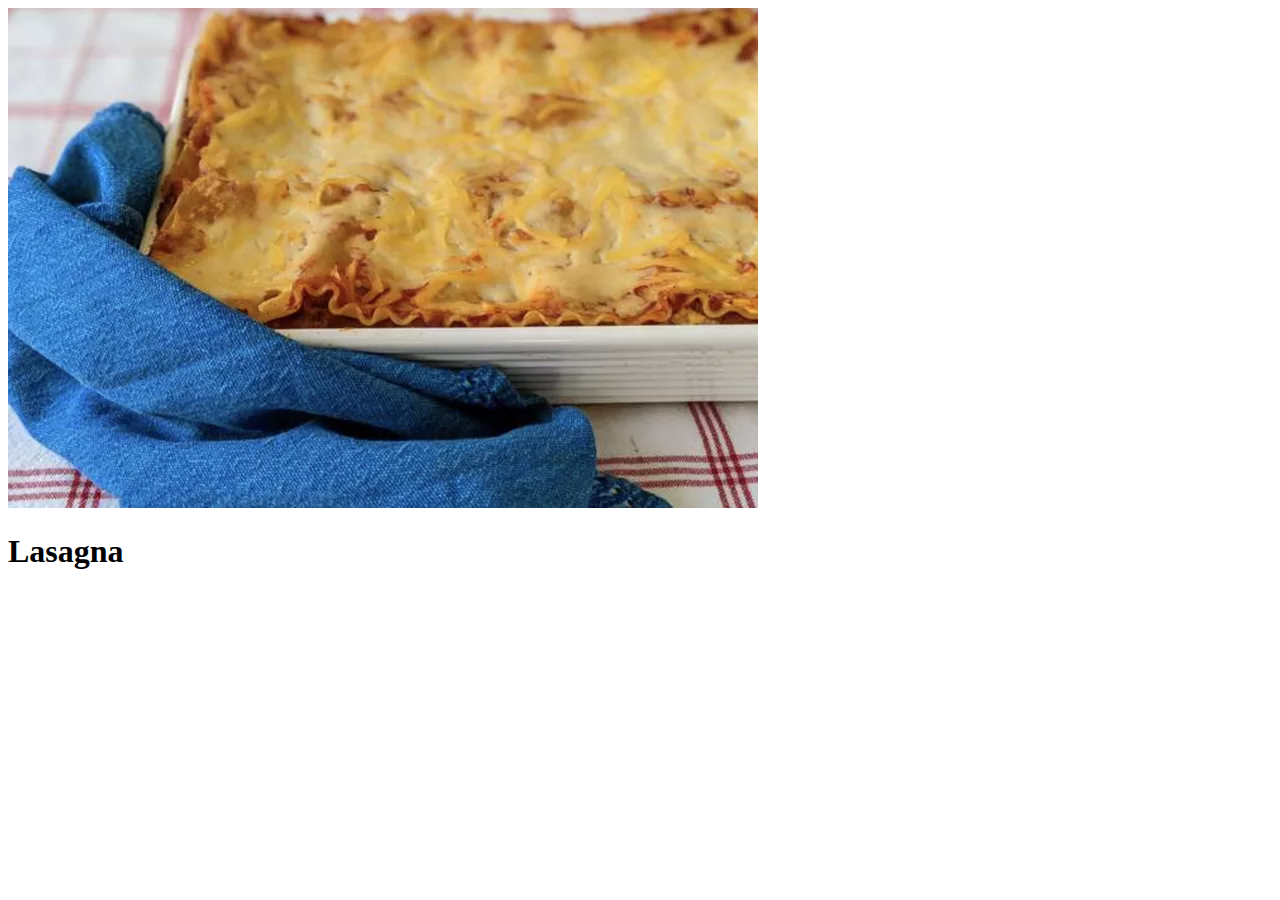
==== recipes/lasagna.html @ 5cb22691 "Linked to lasagna recipe html and added a photo." ====
<!DOCTYPE html>
<html lang="en">
<head>
    <meta charset="UTF-8">
    <meta name="viewport" content="width=device-width, initial-scale=1.0">
    <title>Lasagna</title>
</head>
<body>
    <img src="lasagna.webp">
    <h1>Lasagna</h1>
</body>
</html>
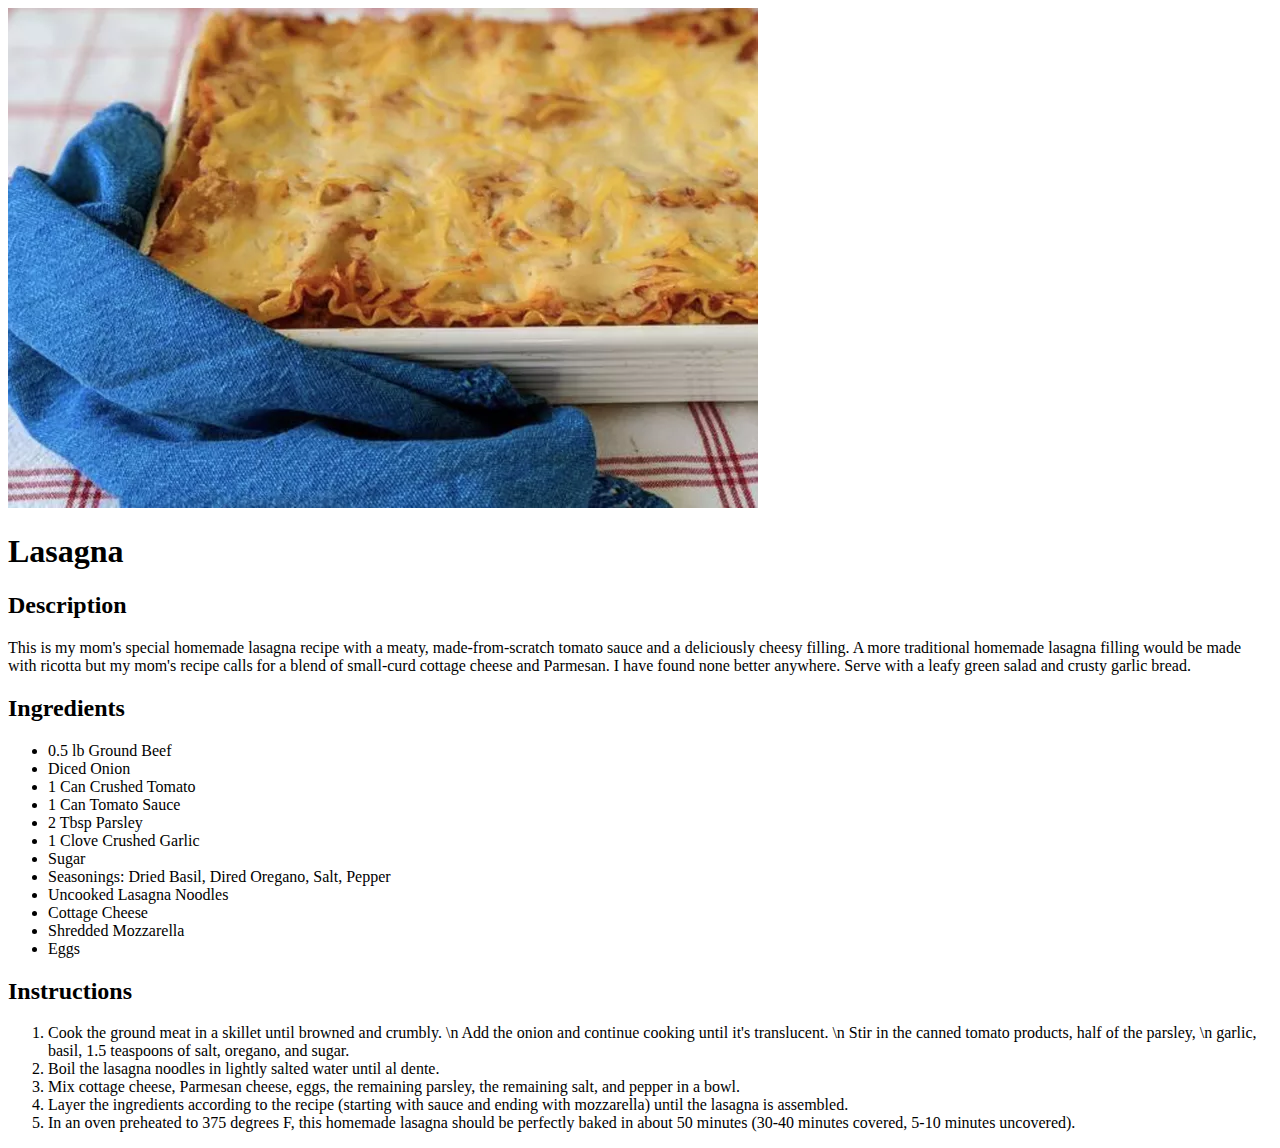
==== commit b72c4439: "Built content for lasagna.html" ====
--- a/recipes/lasagna.html
+++ b/recipes/lasagna.html
@@ -8,5 +8,40 @@
 <body>
     <img src="lasagna.webp">
     <h1>Lasagna</h1>
+        <h2>Description</h2>
+            <p>
+                This is my mom's special homemade lasagna recipe with a meaty, 
+                made-from-scratch tomato sauce and a deliciously cheesy filling. 
+                A more traditional homemade lasagna filling would be made with 
+                ricotta but my mom's recipe calls for a blend of small-curd cottage 
+                cheese and Parmesan. I have found none better anywhere. Serve with a
+                leafy green salad and crusty garlic bread.
+            </p>
+        <h2>Ingredients</h3>
+            <ul>
+                <li>0.5 lb Ground Beef</li>
+                <li>Diced Onion</li>
+                <li>1 Can Crushed Tomato</li>
+                <li>1 Can Tomato Sauce</li>
+                <li>2 Tbsp Parsley</li>
+                <li>1 Clove Crushed Garlic</li>
+                <li>Sugar</li>
+                <li>Seasonings: Dried Basil, Dired Oregano, Salt, Pepper</li>
+                <li>Uncooked Lasagna Noodles</li>
+                <li>Cottage Cheese</li>
+                <li>Shredded Mozzarella</li>
+                <li>Eggs</li>
+            </ul>
+        <h2>Instructions</h2>
+            <ol>
+                <li>Cook the ground meat in a skillet until browned and crumbly. \n
+                    Add the onion and continue cooking until it's translucent. \n
+                    Stir in the canned tomato products, half of the parsley, \n
+                    garlic, basil, 1.5 teaspoons of salt, oregano, and sugar.</li>
+                <li>Boil the lasagna noodles in lightly salted water until al dente.</li>
+                <li>Mix cottage cheese, Parmesan cheese, eggs, the remaining parsley, the remaining salt, and pepper in a bowl.</li>
+                <li>Layer the ingredients according to the recipe (starting with sauce and ending with mozzarella) until the lasagna is assembled.</li>
+                <li>In an oven preheated to 375 degrees F, this homemade lasagna should be perfectly baked in about 50 minutes (30-40 minutes covered, 5-10 minutes uncovered).</li>
+            </ol>
 </body>
 </html>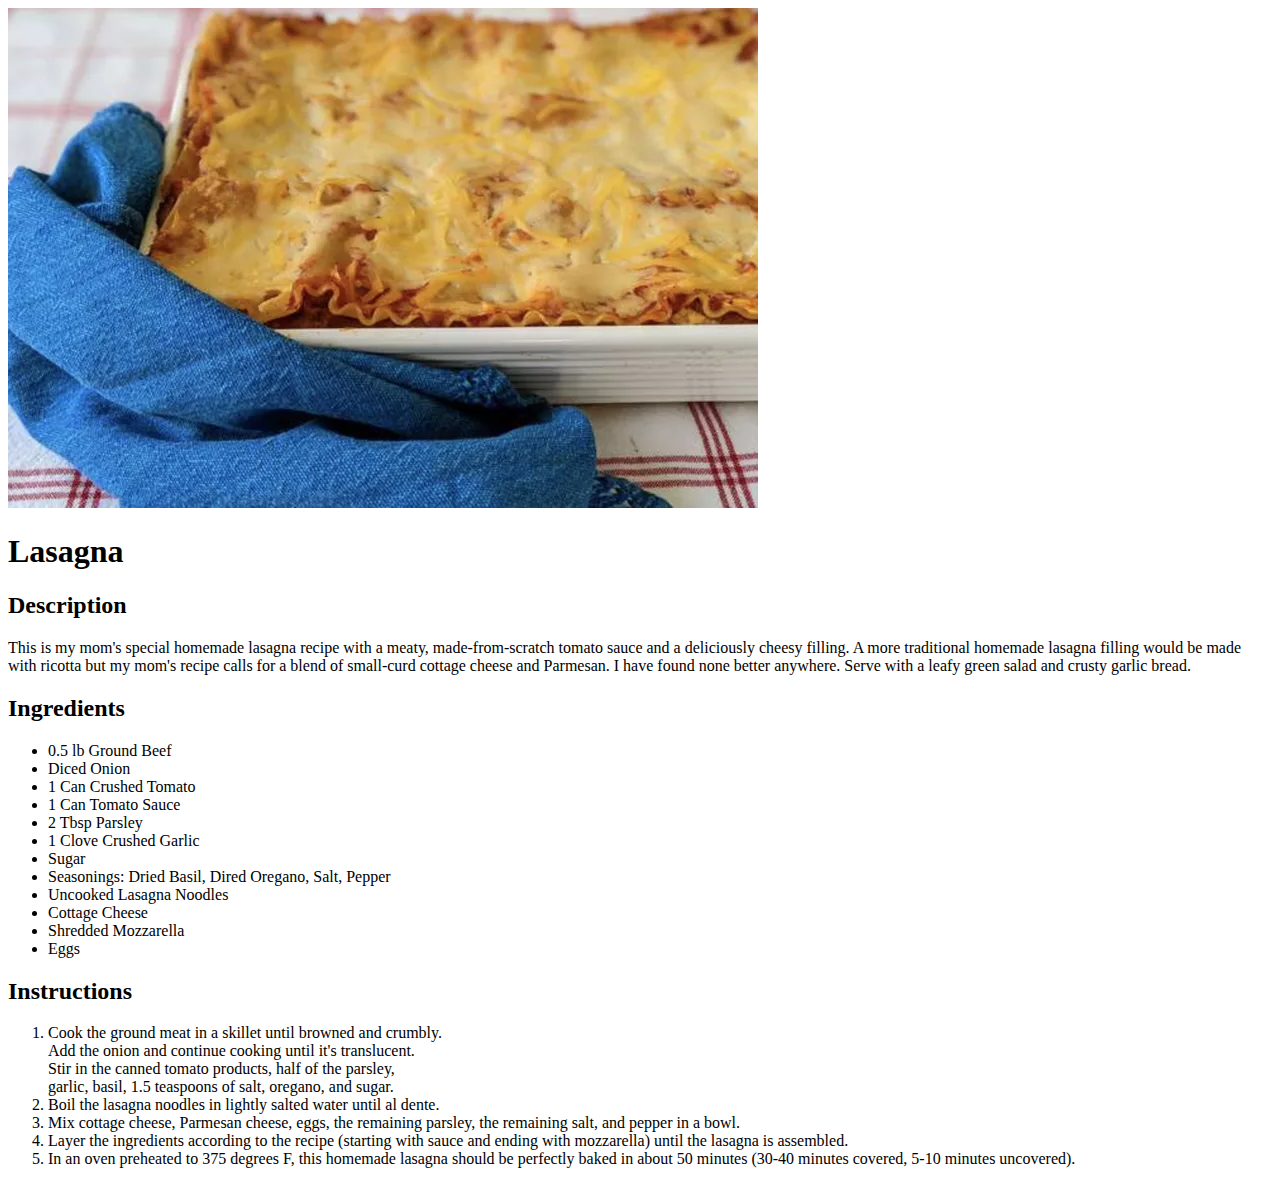
==== commit 607a1abb: "Changed newline to br tags." ====
--- a/recipes/lasagna.html
+++ b/recipes/lasagna.html
@@ -34,9 +34,9 @@
             </ul>
         <h2>Instructions</h2>
             <ol>
-                <li>Cook the ground meat in a skillet until browned and crumbly. \n
-                    Add the onion and continue cooking until it's translucent. \n
-                    Stir in the canned tomato products, half of the parsley, \n
+                <li>Cook the ground meat in a skillet until browned and crumbly. <br>
+                    Add the onion and continue cooking until it's translucent. <br>
+                    Stir in the canned tomato products, half of the parsley, <br>
                     garlic, basil, 1.5 teaspoons of salt, oregano, and sugar.</li>
                 <li>Boil the lasagna noodles in lightly salted water until al dente.</li>
                 <li>Mix cottage cheese, Parmesan cheese, eggs, the remaining parsley, the remaining salt, and pepper in a bowl.</li>
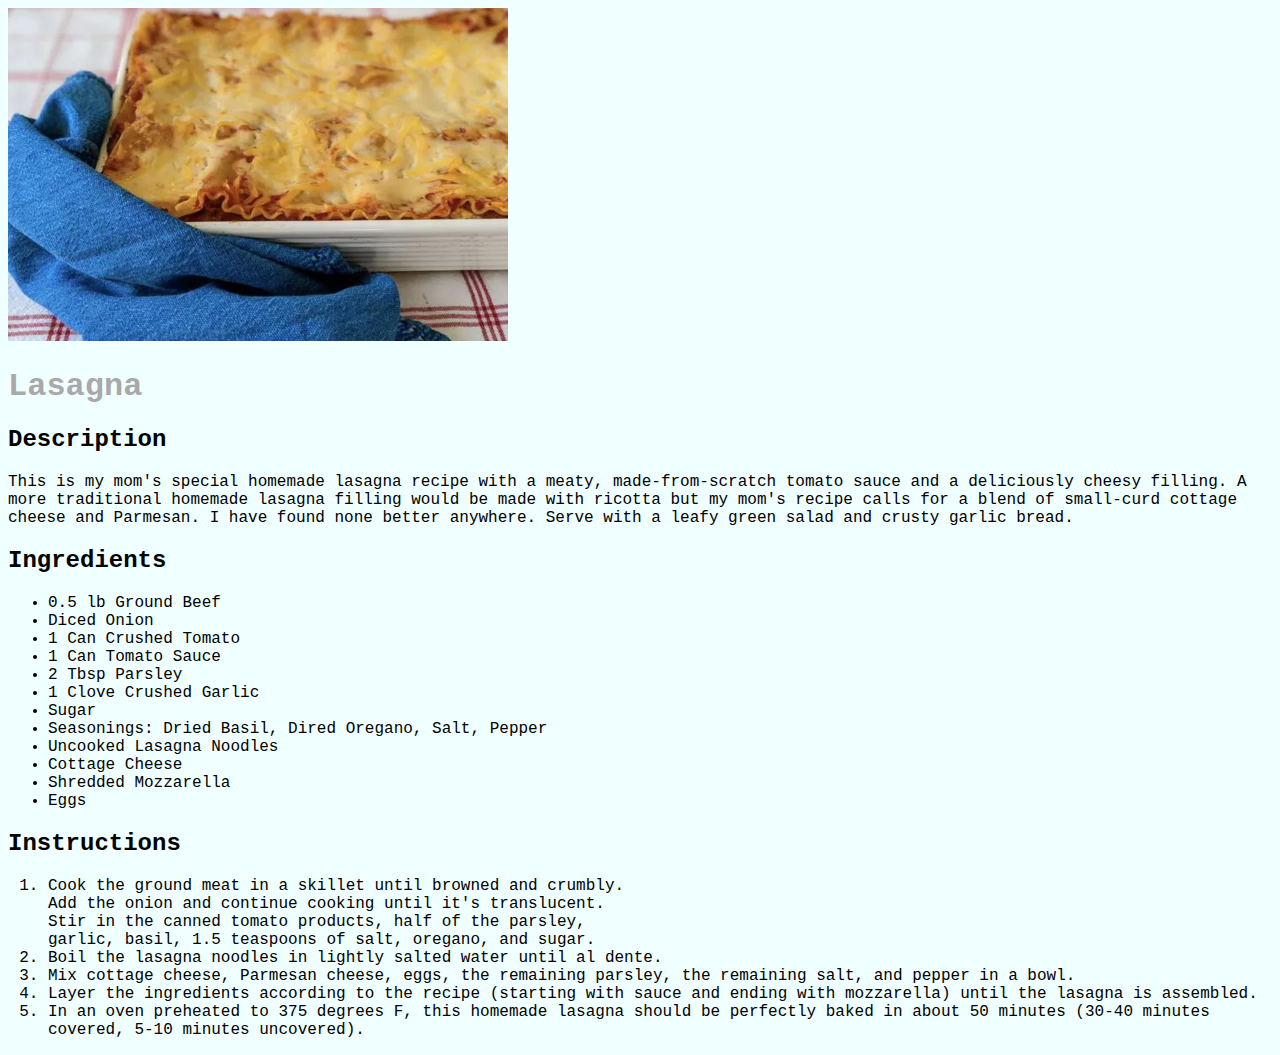
==== commit af18ab8a: "Added CSS file and linked to CSS," ====
--- a/recipes/lasagna.html
+++ b/recipes/lasagna.html
@@ -3,10 +3,11 @@
 <head>
     <meta charset="UTF-8">
     <meta name="viewport" content="width=device-width, initial-scale=1.0">
+    <link rel="stylesheet" href="../styles.css"/>
     <title>Lasagna</title>
 </head>
 <body>
-    <img src="lasagna.webp">
+    <img src="../img/lasagna.webp">
     <h1>Lasagna</h1>
         <h2>Description</h2>
             <p>
--- a/styles.css
+++ b/styles.css
@@ -0,0 +1,14 @@
+html {
+    background-color:azure;
+    font-family: 'Courier New', Courier, monospace;
+}
+
+h1 {
+    color:darkgray;
+    
+}
+
+img {
+    height: auto;
+    width: 500px;
+}